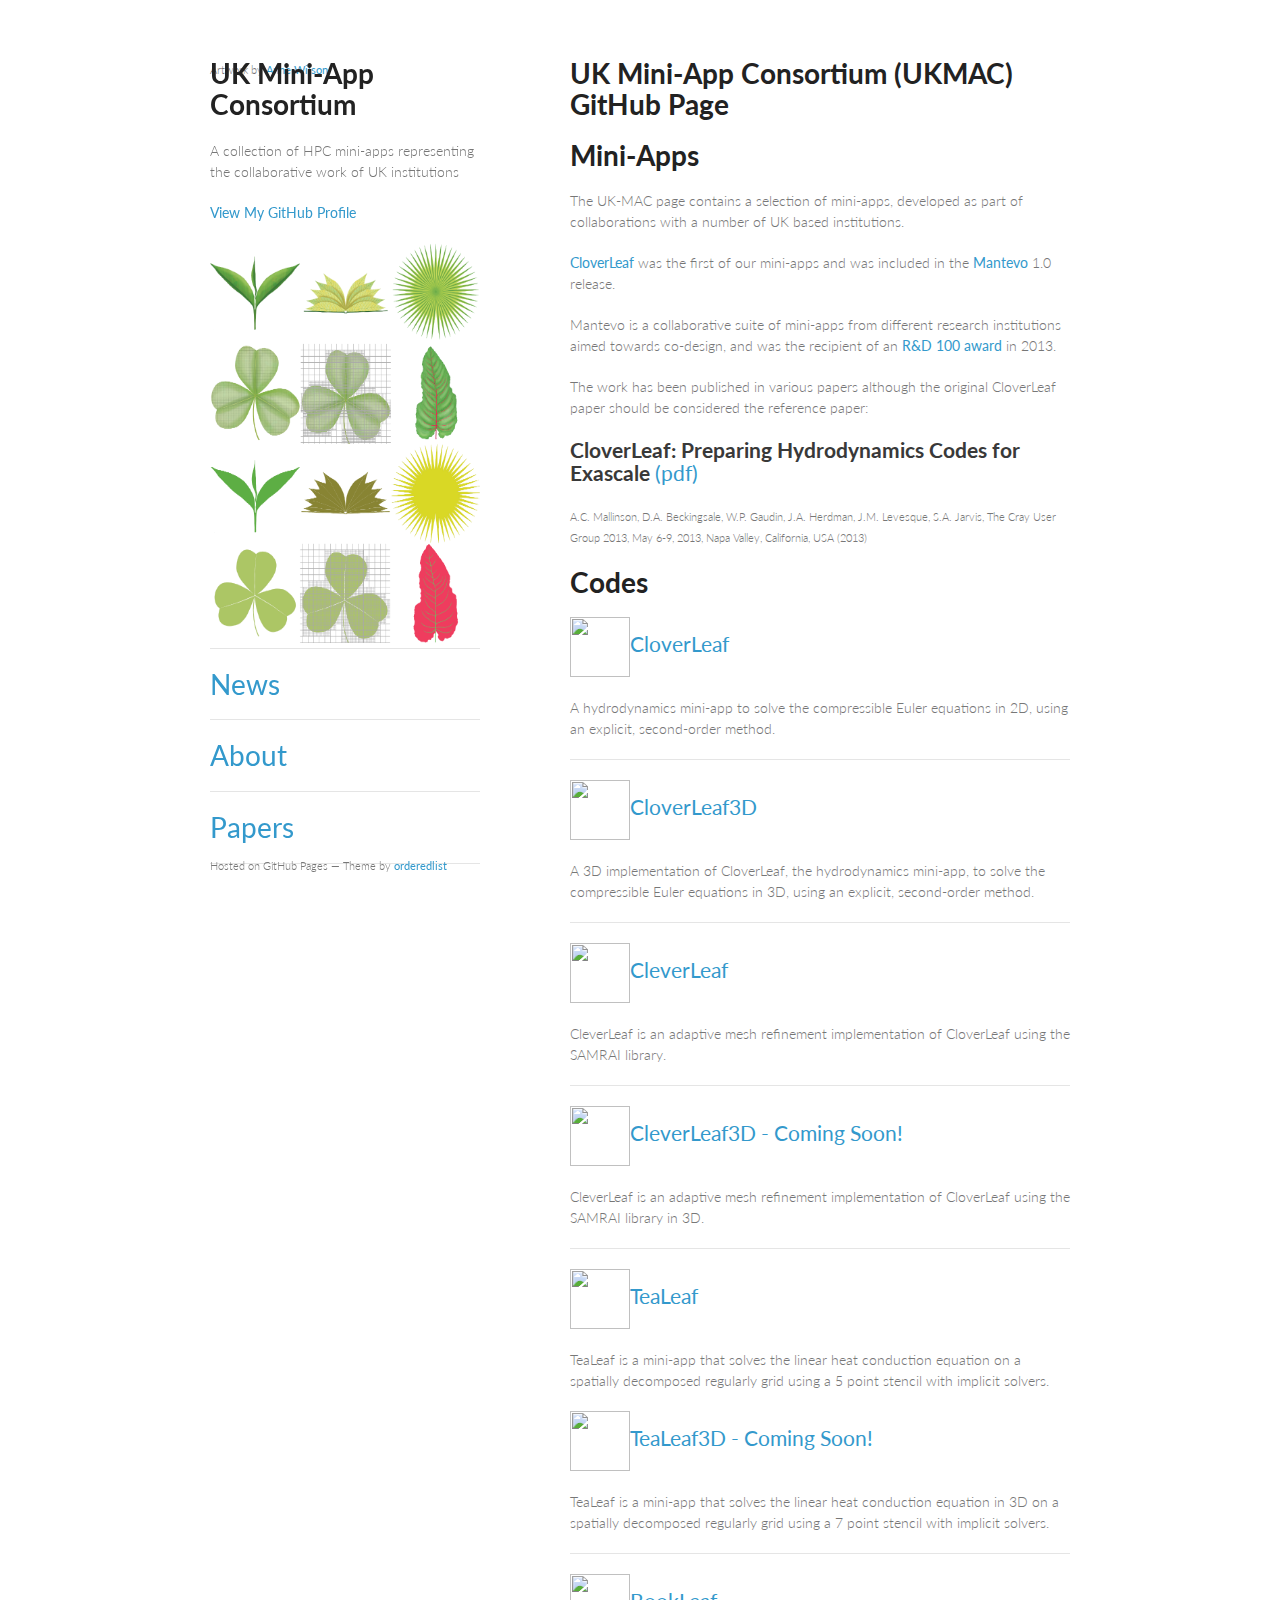
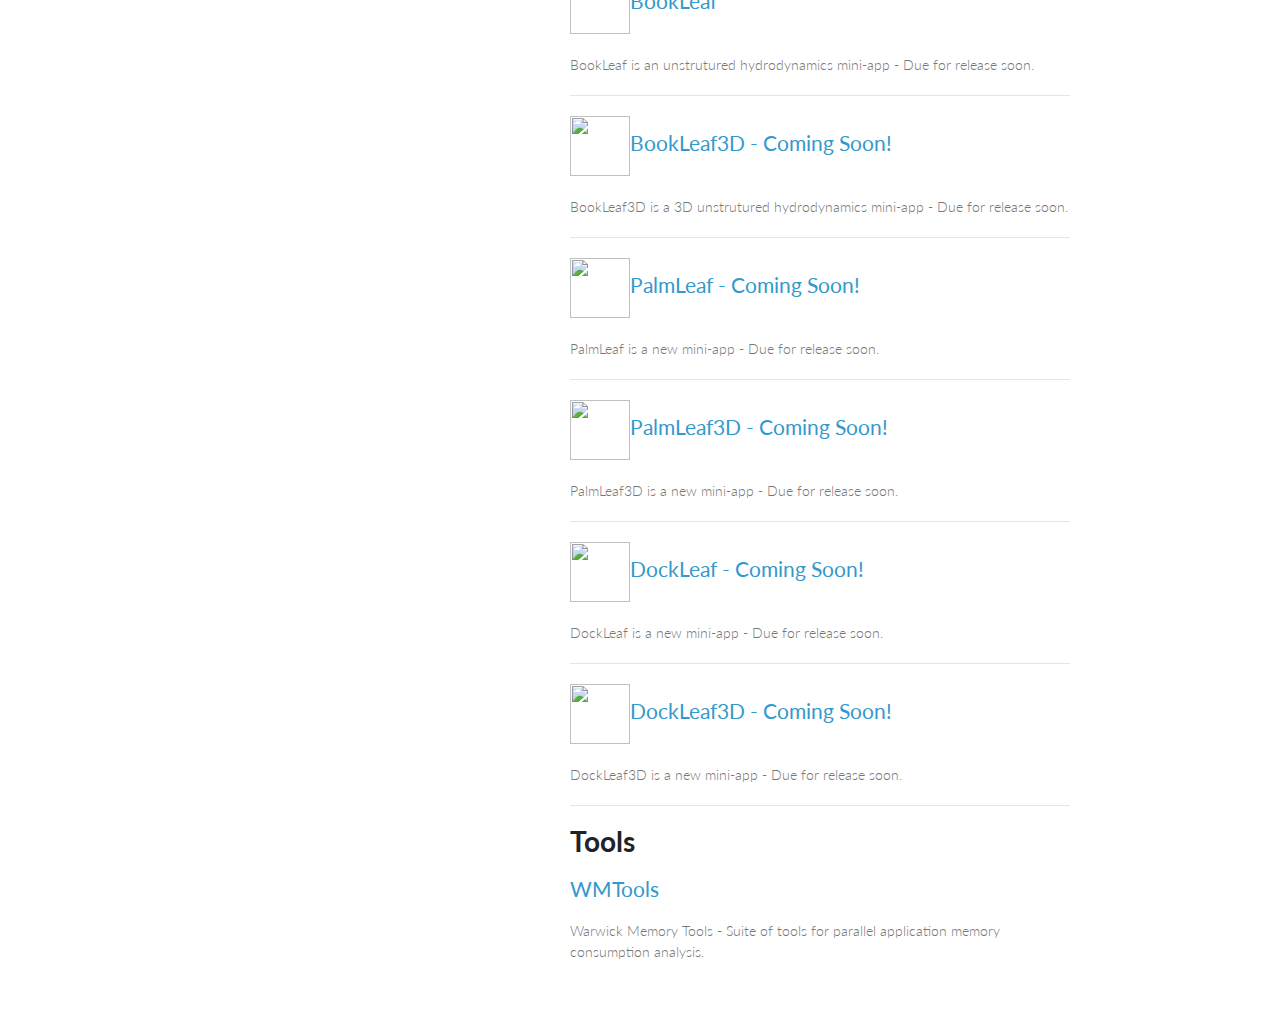
==== index.html @ 18361d30 "added Anne website" ====
<!doctype html>
<html>
  <head>
    <meta charset="utf-8">
    <meta http-equiv="X-UA-Compatible" content="chrome=1">
    <title>UK Mini-App Consortium</title>

    <link rel="stylesheet" href="stylesheets/styles.css">
    <link rel="stylesheet" href="stylesheets/pygment_trac.css">
    <meta name="viewport" content="width=device-width, initial-scale=1, user-scalable=no">
    <!--[if lt IE 9]>
    <script src="//html5shiv.googlecode.com/svn/trunk/html5.js"></script>
    <![endif]-->
  </head>
  <body>
    <div class="wrapper">
      <header>
        <h1>UK Mini-App Consortium</h1>
        <p>A collection of HPC mini-apps representing the collaborative work of UK institutions</p>


        <p class="view"><a href="https://github.com/UK-MAC">View My GitHub Profile</a></p>

        <img src="https://uk-mac.github.io/images/All_alpha_med.png" height="400px" width="300px">
        <hr />  
        <h1><a href="news.html">News</a></h1>
        <hr />  
        <h1><a href="about.html">About</a></h1>
        <hr />  
        <h1><a href="papers.html">Papers</a></h1>
        <hr /> 

      </header>
      <section>
        <h1>UK Mini-App Consortium (UKMAC) GitHub Page</h1>

<p></p>

<h1>Mini-Apps</h1>
<p>The UK-MAC page contains a selection of mini-apps, developed as part of collaborations with a number of UK based institutions.</p>
<p><a href="http://uk-mac.github.com/CloverLeaf/">CloverLeaf</a> was the first of our mini-apps and was included in the <a href="https://mantevo.org/">Mantevo</a> 1.0 release.</p>
<p>Mantevo is a collaborative suite of mini-apps from different research institutions aimed towards co-design, and was the recipient of an <a href="https://mantevo.org/mantevo-suite-1-0-chosen-for-rd-100-award/">R&D 100 award</a> in 2013.</p>

<p>The work has been published in various papers although the original CloverLeaf paper should be considered the reference paper:</p>
<h2>CloverLeaf: Preparing Hydrodynamics Codes for Exascale <a href="https://cug.org/proceedings/cug2013_proceedings/includes/files/pap130.pdf">(pdf)</a> </h2>
<p><small>A.C. Mallinson, D.A. Beckingsale, W.P. Gaudin, J.A. Herdman, J.M. Levesque, S.A. Jarvis, The Cray User Group 2013, May 6-9, 2013, Napa Valley, California, USA (2013)</small> </p>


<h1>Codes</h1>

<h2>
<img src="http://uk-mac.github.io/CloverLeaf/images/logo_small.png" height="60px" width="60px" style="vertical-align: middle;"><a href="http://uk-mac.github.com/CloverLeaf/">CloverLeaf</a>
</h2>

<p>A hydrodynamics mini-app to solve the compressible Euler equations in 2D, using an explicit, second-order method.</p>

<hr/>

<h2>
<img src="http://uk-mac.github.io/CloverLeaf3D/images/logo_small.png" height="60px" width="60px" style="vertical-align: middle;"><a href="http://uk-mac.github.com/CloverLeaf3D/">CloverLeaf3D</a>

</h2>

<p>A 3D implementation of CloverLeaf, the hydrodynamics mini-app, to solve the compressible Euler equations in 3D, using an explicit, second-order method.</p>

<hr/>


<h2>
<img src="http://uk-mac.github.io/CleverLeaf/images/logo_small.png" height="60px" width="60px" style="vertical-align: middle;"><a href="http://uk-mac.github.com/CleverLeaf/">CleverLeaf</a>
</h2>

<p>CleverLeaf is an adaptive mesh refinement implementation of CloverLeaf using the SAMRAI library.</p>

<hr/>
<h2>
<img src="http://uk-mac.github.io/CleverLeaf3D/images/logo_small.png" height="60px" width="60px" style="vertical-align: middle;"><a href="http://uk-mac.github.com/CleverLeaf3D/">CleverLeaf3D - Coming Soon!</a>
</h2>

<p>CleverLeaf is an adaptive mesh refinement implementation of CloverLeaf using the SAMRAI library in 3D.</p>

<hr/>
<h2>
<img src="https://uk-mac.github.io/TeaLeaf/images/logo_small.png" height="60px" width="60px" style="vertical-align: middle;"><a href="http://uk-mac.github.com/TeaLeaf/">TeaLeaf</a>

</h2>

<p>TeaLeaf is a mini-app that solves the linear heat conduction equation on a spatially decomposed regularly grid using a 5 point stencil with implicit solvers.</p>


<h2>
<img src="http://uk-mac.github.io/TeaLeaf3D/images/logo_small.png" height="60px" width="60px" style="vertical-align: middle;"><a href="http://uk-mac.github.com/TeaLeaf3D/">TeaLeaf3D - Coming Soon!</a>

</h2>

<p>TeaLeaf is a mini-app that solves the linear heat conduction equation in 3D on a spatially decomposed regularly grid using a 7 point stencil with implicit solvers.</p>


<hr/>
<h2>
<img src="https://uk-mac.github.io/BookLeaf/images/logo_small.png" height="60px" width="60px" style="vertical-align: middle;"><a href="http://uk-mac.github.com/BookLeaf/">BookLeaf</a>

</h2>

<p>BookLeaf is an unstrutured hydrodynamics mini-app - Due for release soon.</p>

<hr/>
<h2>
<img src="http://uk-mac.github.io/BookLeaf3D/images/logo_small.png" height="60px" width="60px" style="vertical-align: middle;"><a href="http://uk-mac.github.com/BookLeaf3D/">BookLeaf3D - Coming Soon!</a>

</h2>

<p>BookLeaf3D is a 3D unstrutured hydrodynamics mini-app - Due for release soon.</p>

<hr/>

<h2>
<img src="https://uk-mac.github.io/PalmLeaf/images/logo_small.png" height="60px" width="60px" style="vertical-align: middle;"><a href="http://uk-mac.github.com/PalmLeaf/">PalmLeaf - Coming Soon!</a>

</h2>

<p>PalmLeaf is a new mini-app - Due for release soon.</p>

<hr/>

<h2>
<img src="http://uk-mac.github.io/PalmLeaf3D/images/logo_small.png" height="60px" width="60px" style="vertical-align: middle;"><a href="http://uk-mac.github.com/PalmLeaf3D/">PalmLeaf3D - Coming Soon!</a>

</h2>

<p>PalmLeaf3D is a new mini-app - Due for release soon.</p>

<hr/>



<h2>
<img src="http://uk-mac.github.io/DockLeaf/images/logo_small.png" height="60px" width="60px" style="vertical-align: middle;"><a href="http://uk-mac.github.com/DockLeaf/">DockLeaf - Coming Soon!</a>

</h2>

<p>DockLeaf is a new mini-app - Due for release soon.</p>

<hr/>

<h2>
<img src="http://uk-mac.github.io/DockLeaf3D/images/logo_small.png" height="60px" width="60px" style="vertical-align: middle;"><a href="http://uk-mac.github.com/DockLeaf3D/">DockLeaf3D - Coming Soon!</a>

</h2>

<p>DockLeaf3D is a new mini-app - Due for release soon.</p>

<hr/>

<h1>Tools</h1>

<h2><a href="http://uk-mac.github.com/WMTools/">WMTools</a></h2>

<p>Warwick Memory Tools - Suite of tools for parallel application memory consumption analysis.</p>
      </section>
        <p><small>Artwork by <a href="http://anne-wilson.co.uk/">Anne Wilson</a></small></p>
      <footer>
        <p><small>Hosted on GitHub Pages &mdash; Theme by <a href="https://github.com/orderedlist">orderedlist</a></small></p>
      </footer>
    </div>
    <script src="javascripts/scale.fix.js"></script>
              <script type="text/javascript">
            var gaJsHost = (("https:" == document.location.protocol) ? "https://ssl." : "http://www.");
            document.write(unescape("%3Cscript src='" + gaJsHost + "google-analytics.com/ga.js' type='text/javascript'%3E%3C/script%3E"));
          </script>
          <script type="text/javascript">
            try {
              var pageTracker = _gat._getTracker("UA-36190086-1");
            pageTracker._trackPageview();
            } catch(err) {}
          </script>

  </body>
</html>
---- stylesheets/styles.css ----
@import url(https://fonts.googleapis.com/css?family=Lato:300italic,700italic,300,700);

body {
  padding:50px;
  font:14px/1.5 Lato, "Helvetica Neue", Helvetica, Arial, sans-serif;
  color:#777;
  font-weight:300;
}

h1, h2, h3, h4, h5, h6 {
  color:#222;
  margin:0 0 20px;
}

p, ul, ol, table, pre, dl {
  margin:0 0 20px;
}

h1, h2, h3 {
  line-height:1.1;
}

h1 {
  font-size:28px;
}

h2 {
  color:#393939;
}

h3, h4, h5, h6 {
  color:#494949;
}

a {
  color:#39c;
  font-weight:400;
  text-decoration:none;
}

a small {
  font-size:11px;
  color:#777;
  margin-top:-0.6em;
  display:block;
}

.wrapper {
  width:860px;
  margin:0 auto;
}

blockquote {
  border-left:1px solid #e5e5e5;
  margin:0;
  padding:0 0 0 20px;
  font-style:italic;
}

code, pre {
  font-family:Monaco, Bitstream Vera Sans Mono, Lucida Console, Terminal;
  color:#333;
  font-size:12px;
}

pre {
  padding:8px 15px;
  background: #f8f8f8;  
  border-radius:5px;
  border:1px solid #e5e5e5;
  overflow-x: auto;
}

table {
  width:100%;
  border-collapse:collapse;
}

th, td {
  text-align:left;
  padding:5px 10px;
  border-bottom:1px solid #e5e5e5;
}

dt {
  color:#444;
  font-weight:700;
}

th {
  color:#444;
}

img {
  max-width:100%;
}

header {
  width:270px;
  float:left;
  position:fixed;
}

header ul {
  list-style:none;
  height:40px;
  
  padding:0;
  
  background: #eee;
  background: -moz-linear-gradient(top, #f8f8f8 0%, #dddddd 100%);
  background: -webkit-gradient(linear, left top, left bottom, color-stop(0%,#f8f8f8), color-stop(100%,#dddddd));
  background: -webkit-linear-gradient(top, #f8f8f8 0%,#dddddd 100%);
  background: -o-linear-gradient(top, #f8f8f8 0%,#dddddd 100%);
  background: -ms-linear-gradient(top, #f8f8f8 0%,#dddddd 100%);
  background: linear-gradient(top, #f8f8f8 0%,#dddddd 100%);
  
  border-radius:5px;
  border:1px solid #d2d2d2;
  box-shadow:inset #fff 0 1px 0, inset rgba(0,0,0,0.03) 0 -1px 0;
  width:270px;
}

header li {
  width:89px;
  float:left;
  border-right:1px solid #d2d2d2;
  height:40px;
}

header ul a {
  line-height:1;
  font-size:11px;
  color:#999;
  display:block;
  text-align:center;
  padding-top:6px;
  height:40px;
}

strong {
  color:#222;
  font-weight:700;
}

header ul li + li {
  width:88px;
  border-left:1px solid #fff;
}

header ul li + li + li {
  border-right:none;
  width:89px;
}

header ul a strong {
  font-size:14px;
  display:block;
  color:#222;
}

section {
  width:500px;
  float:right;
  padding-bottom:50px;
}

small {
  font-size:11px;
}

hr {
  border:0;
  background:#e5e5e5;
  height:1px;
  margin:0 0 20px;
}

footer {
  width:270px;
  float:left;
  position:fixed;
  bottom:5px;
}

@media print, screen and (max-width: 960px) {
  
  div.wrapper {
    width:auto;
    margin:0;
  }
  
  header, section, footer {
    float:none;
    position:static;
    width:auto;
  }
  
  header {
    padding-right:320px;
  }
  
  section {
    border:1px solid #e5e5e5;
    border-width:1px 0;
    padding:20px 0;
    margin:0 0 20px;
  }
  
  header a small {
    display:inline;
  }
  
  header ul {
    position:absolute;
    right:50px;
    top:52px;
  }
}

@media print, screen and (max-width: 720px) {
  body {
    word-wrap:break-word;
  }
  
  header {
    padding:0;
  }
  
  header ul, header p.view {
    position:static;
  }
  
  pre, code {
    word-wrap:normal;
  }
}

@media print, screen and (max-width: 480px) {
  body {
    padding:15px;
  }
  
  header ul {
    display:none;
  }
}

@media print {
  body {
    padding:0.4in;
    font-size:12pt;
    color:#444;
  }
}
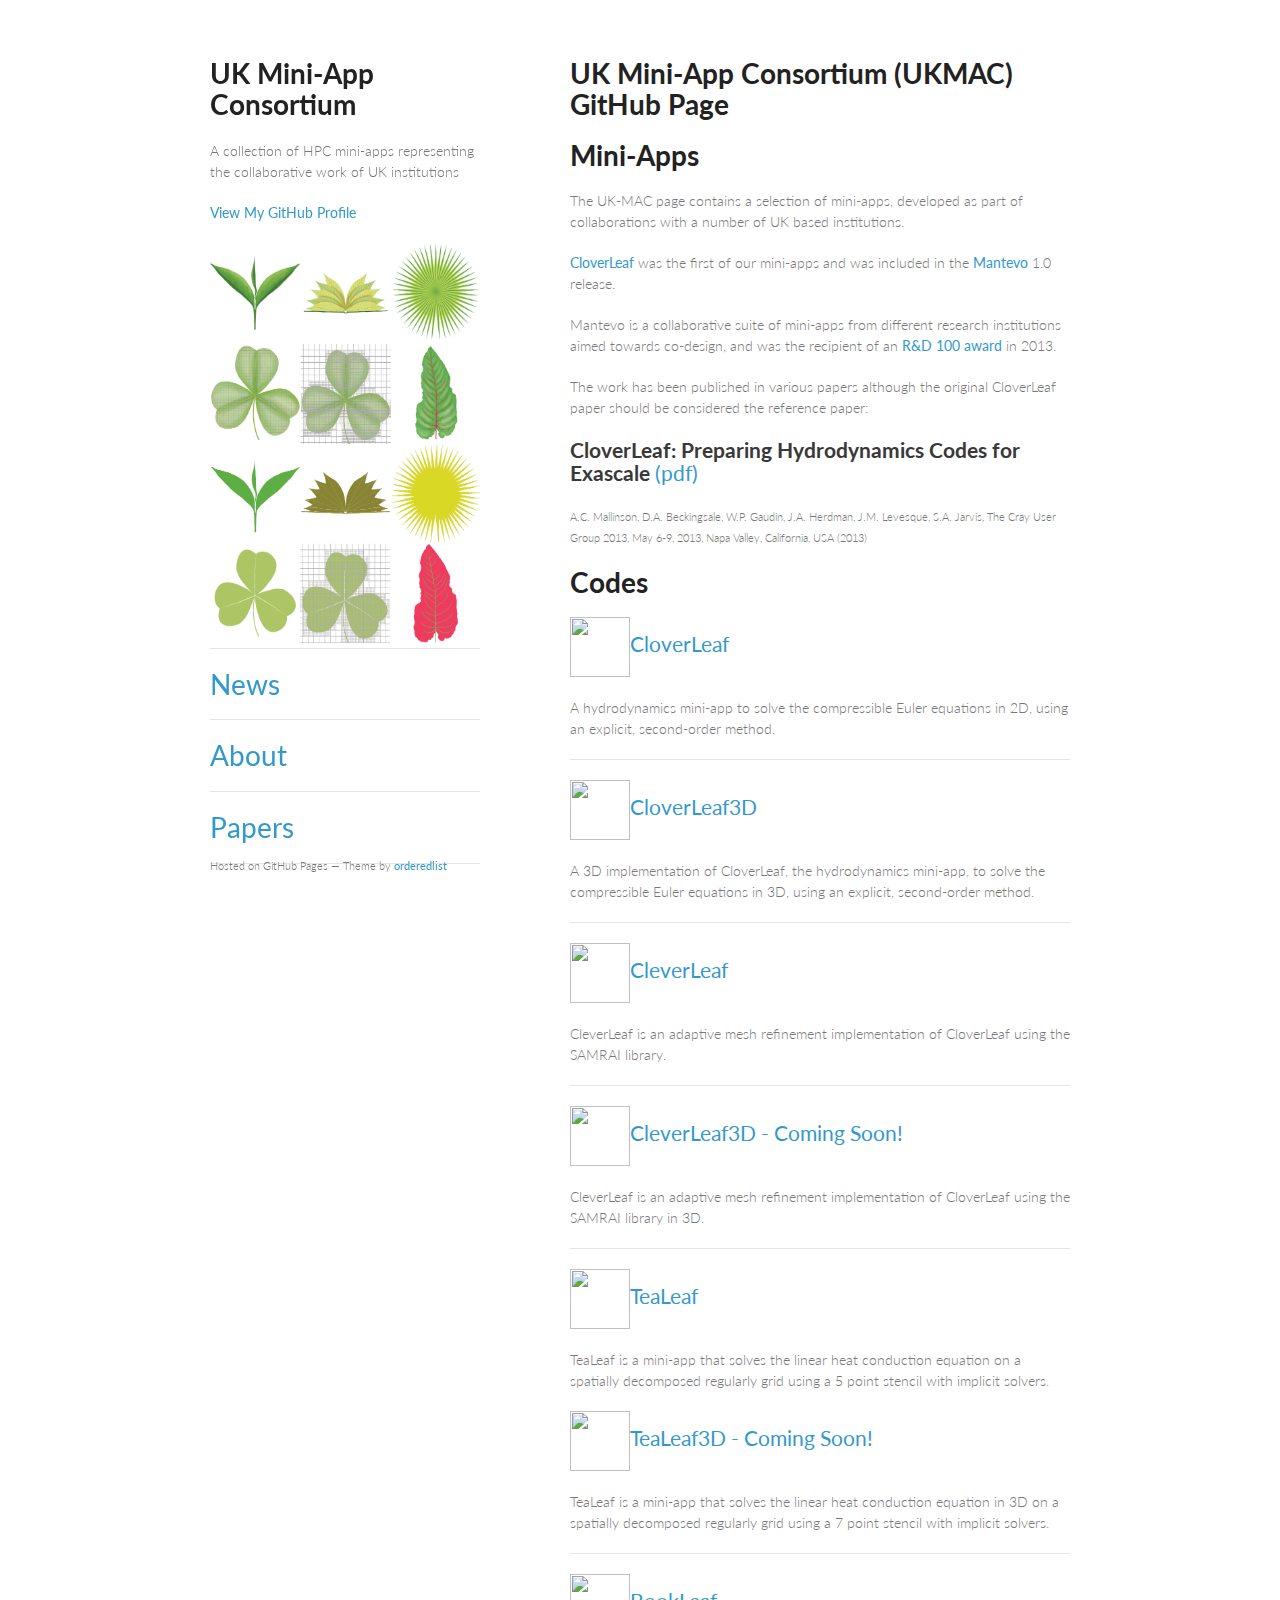
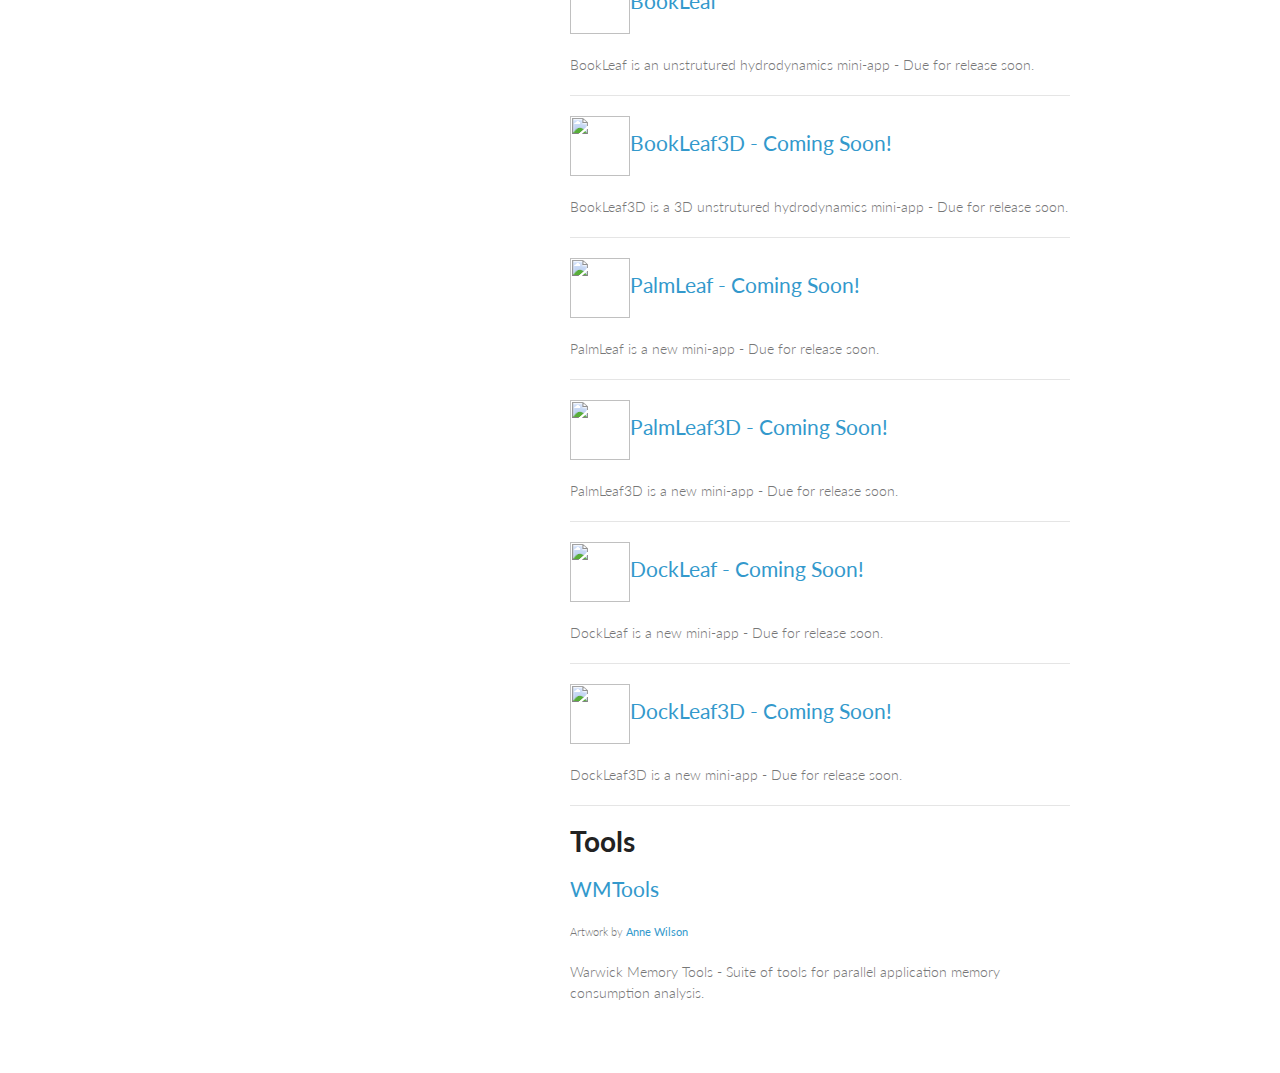
==== commit 2a18c9a5: "added Anne website" ====
--- a/index.html
+++ b/index.html
@@ -156,9 +156,10 @@
 
 <h2><a href="http://uk-mac.github.com/WMTools/">WMTools</a></h2>
 
+<p><small>Artwork by <a href="http://anne-wilson.co.uk/">Anne Wilson</a></small></p>
+
 <p>Warwick Memory Tools - Suite of tools for parallel application memory consumption analysis.</p>
       </section>
-        <p><small>Artwork by <a href="http://anne-wilson.co.uk/">Anne Wilson</a></small></p>
       <footer>
         <p><small>Hosted on GitHub Pages &mdash; Theme by <a href="https://github.com/orderedlist">orderedlist</a></small></p>
       </footer>
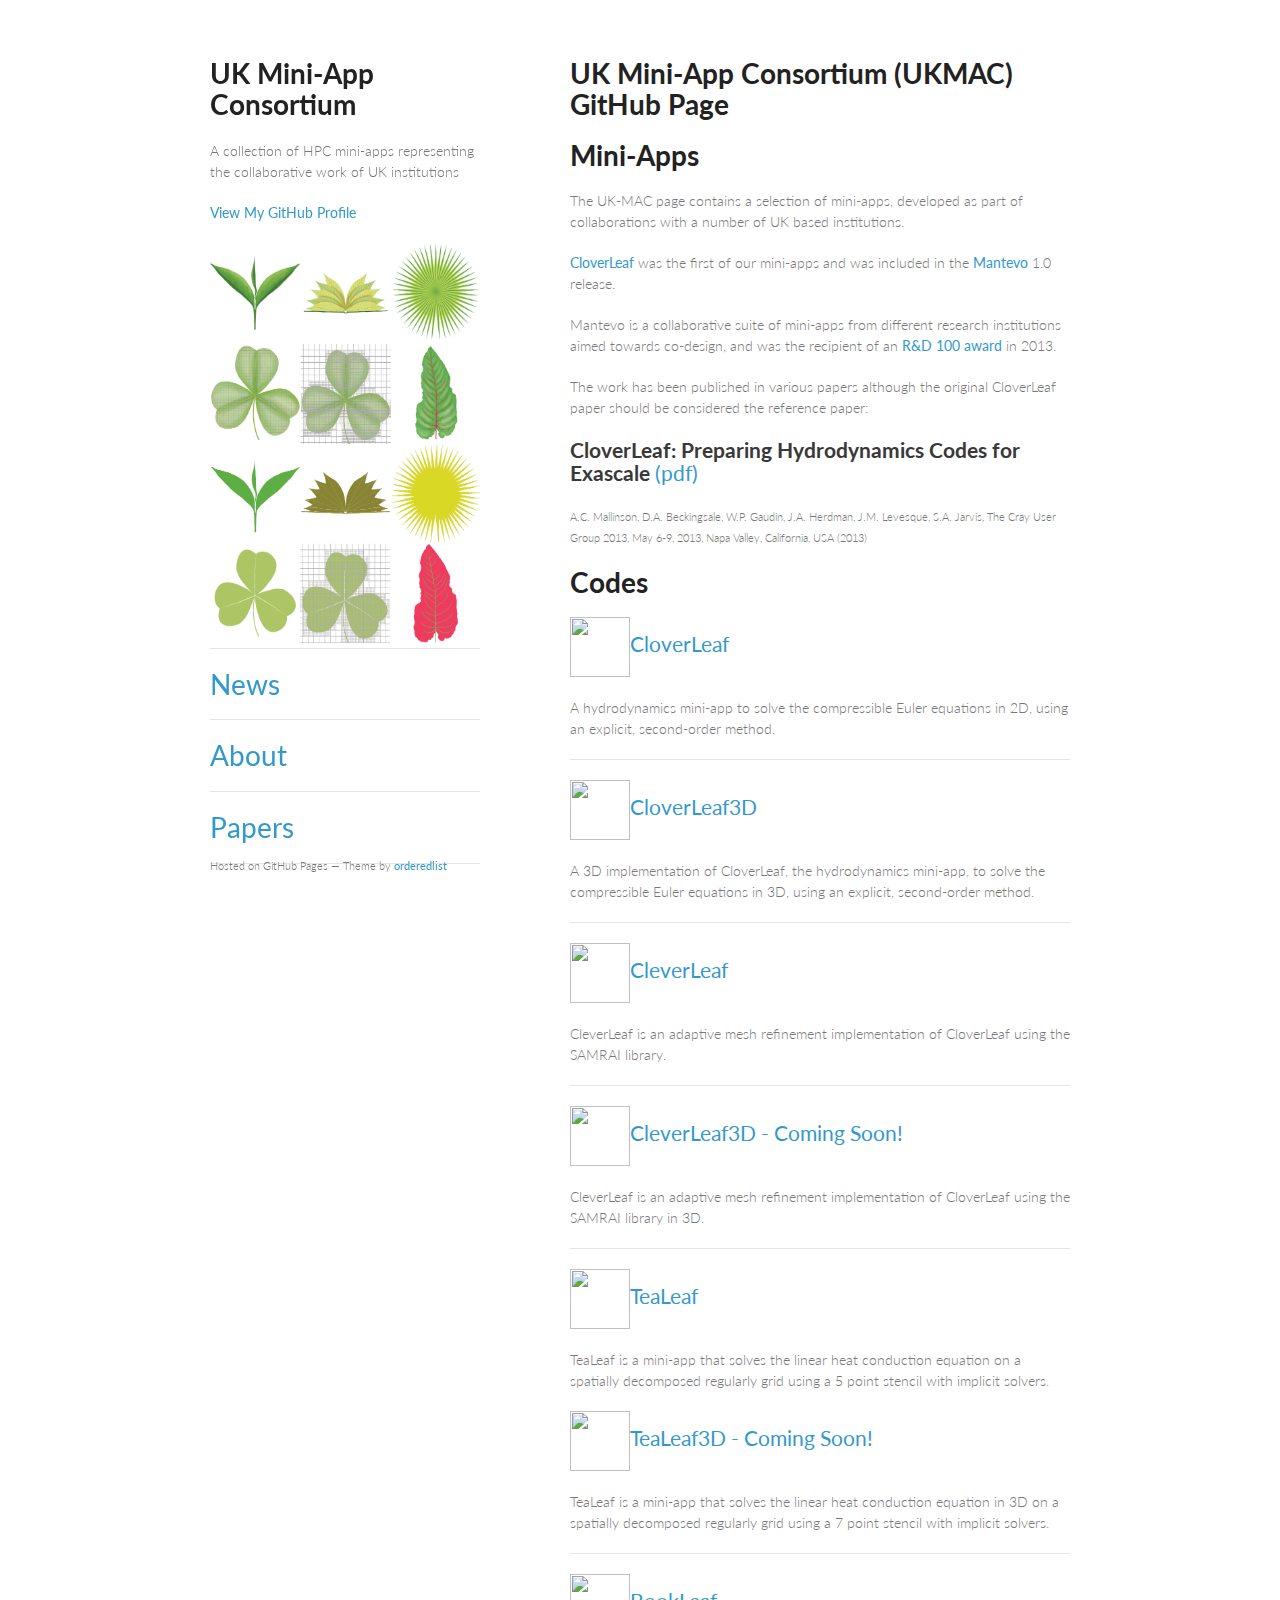
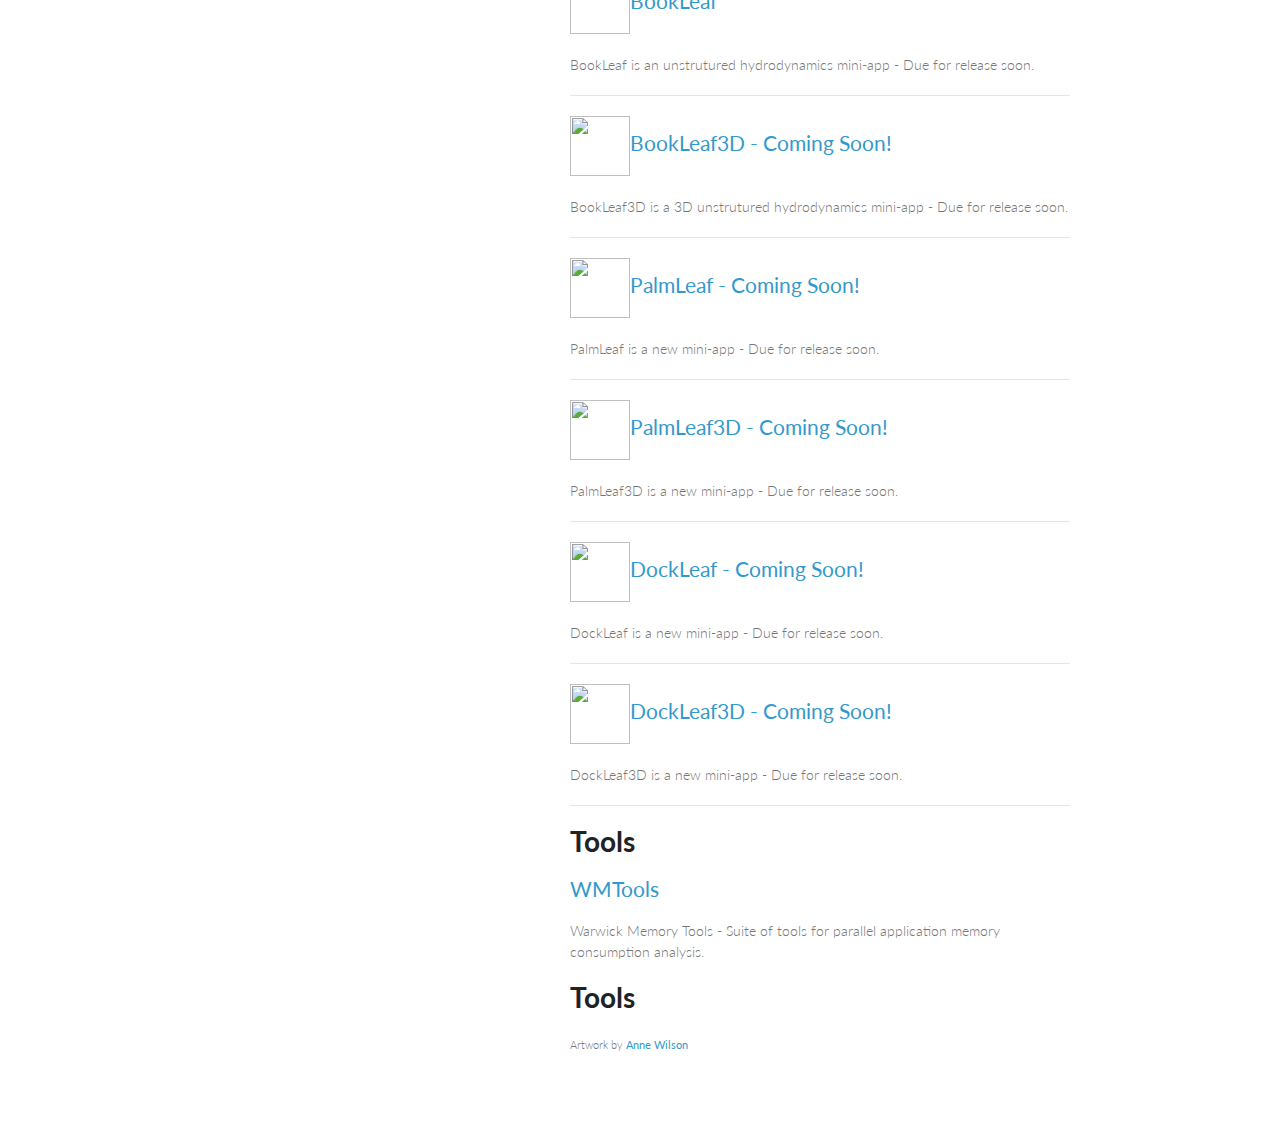
==== commit e4d0213c: "added Anne website" ====
--- a/index.html
+++ b/index.html
@@ -156,9 +156,11 @@
 
 <h2><a href="http://uk-mac.github.com/WMTools/">WMTools</a></h2>
 
+<p>Warwick Memory Tools - Suite of tools for parallel application memory consumption analysis.</p>
+
+<h1>Tools</h1>
+
 <p><small>Artwork by <a href="http://anne-wilson.co.uk/">Anne Wilson</a></small></p>
-
-<p>Warwick Memory Tools - Suite of tools for parallel application memory consumption analysis.</p>
       </section>
       <footer>
         <p><small>Hosted on GitHub Pages &mdash; Theme by <a href="https://github.com/orderedlist">orderedlist</a></small></p>
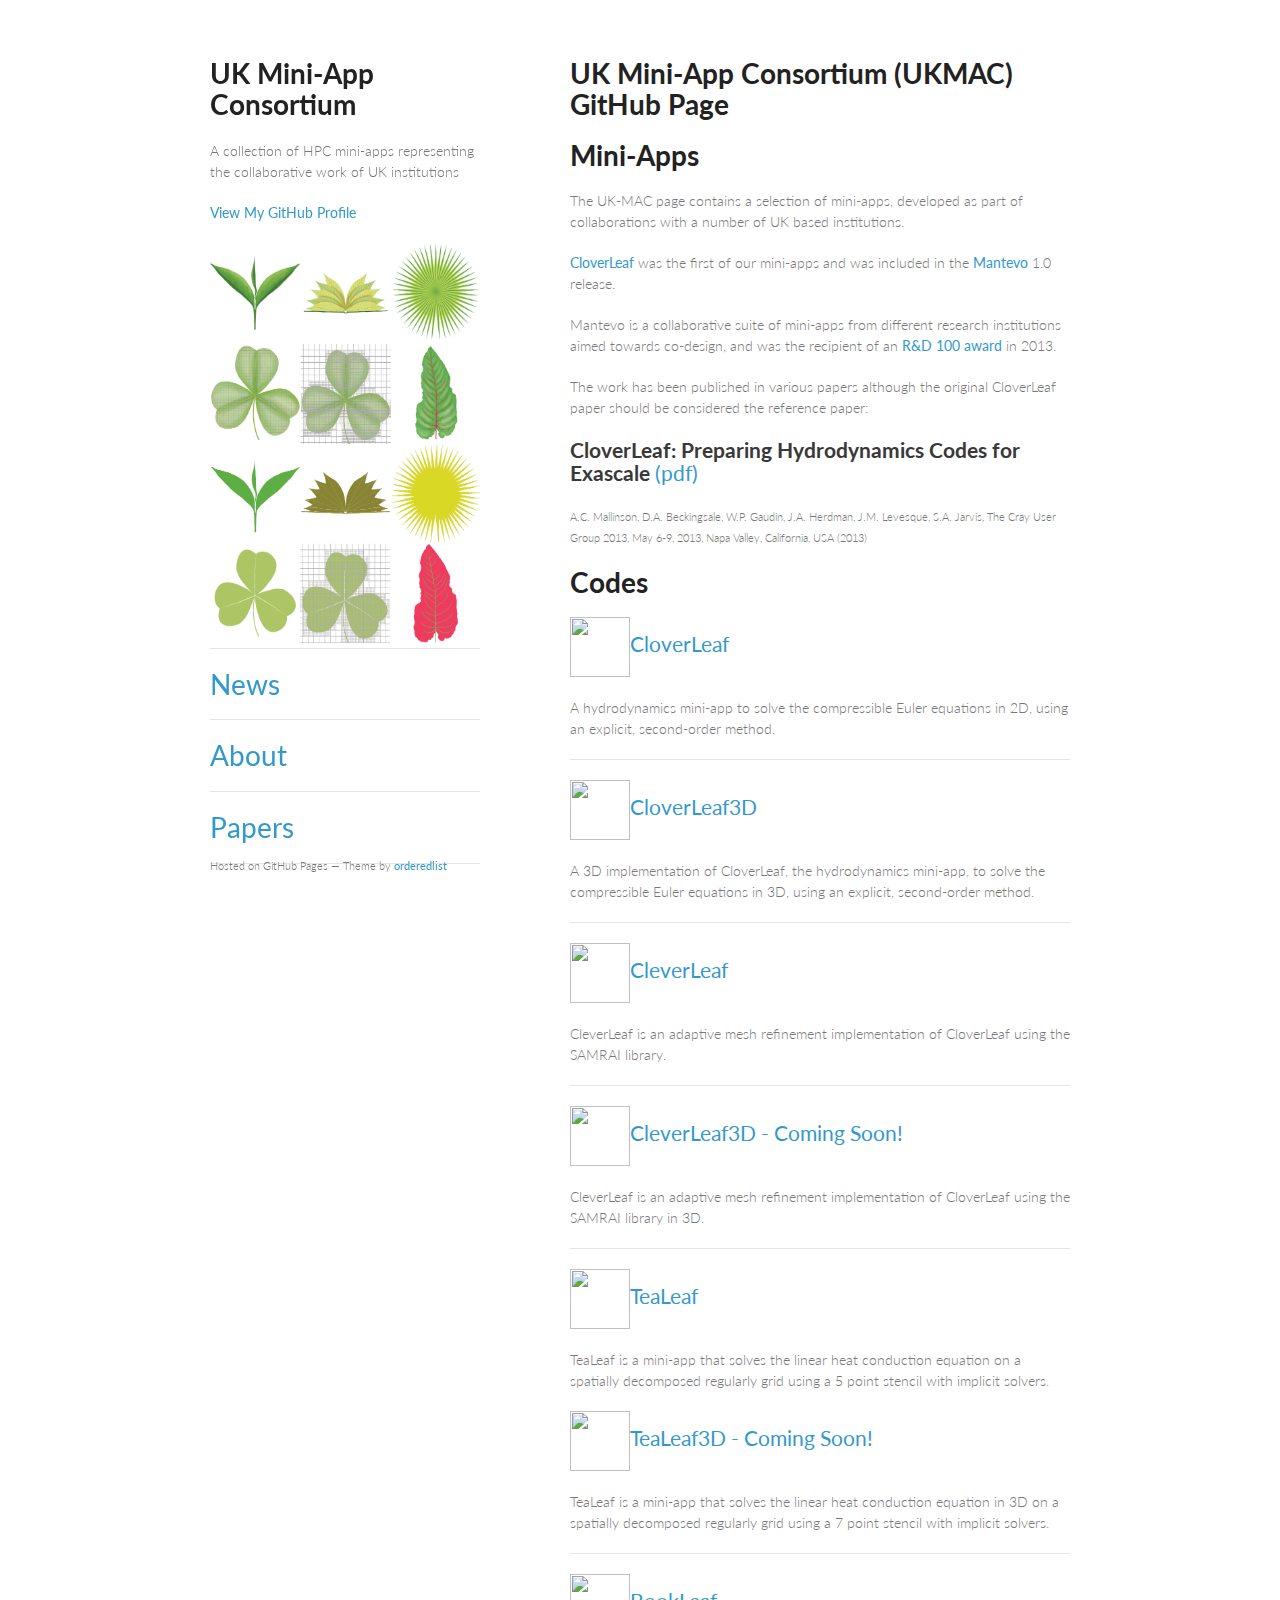
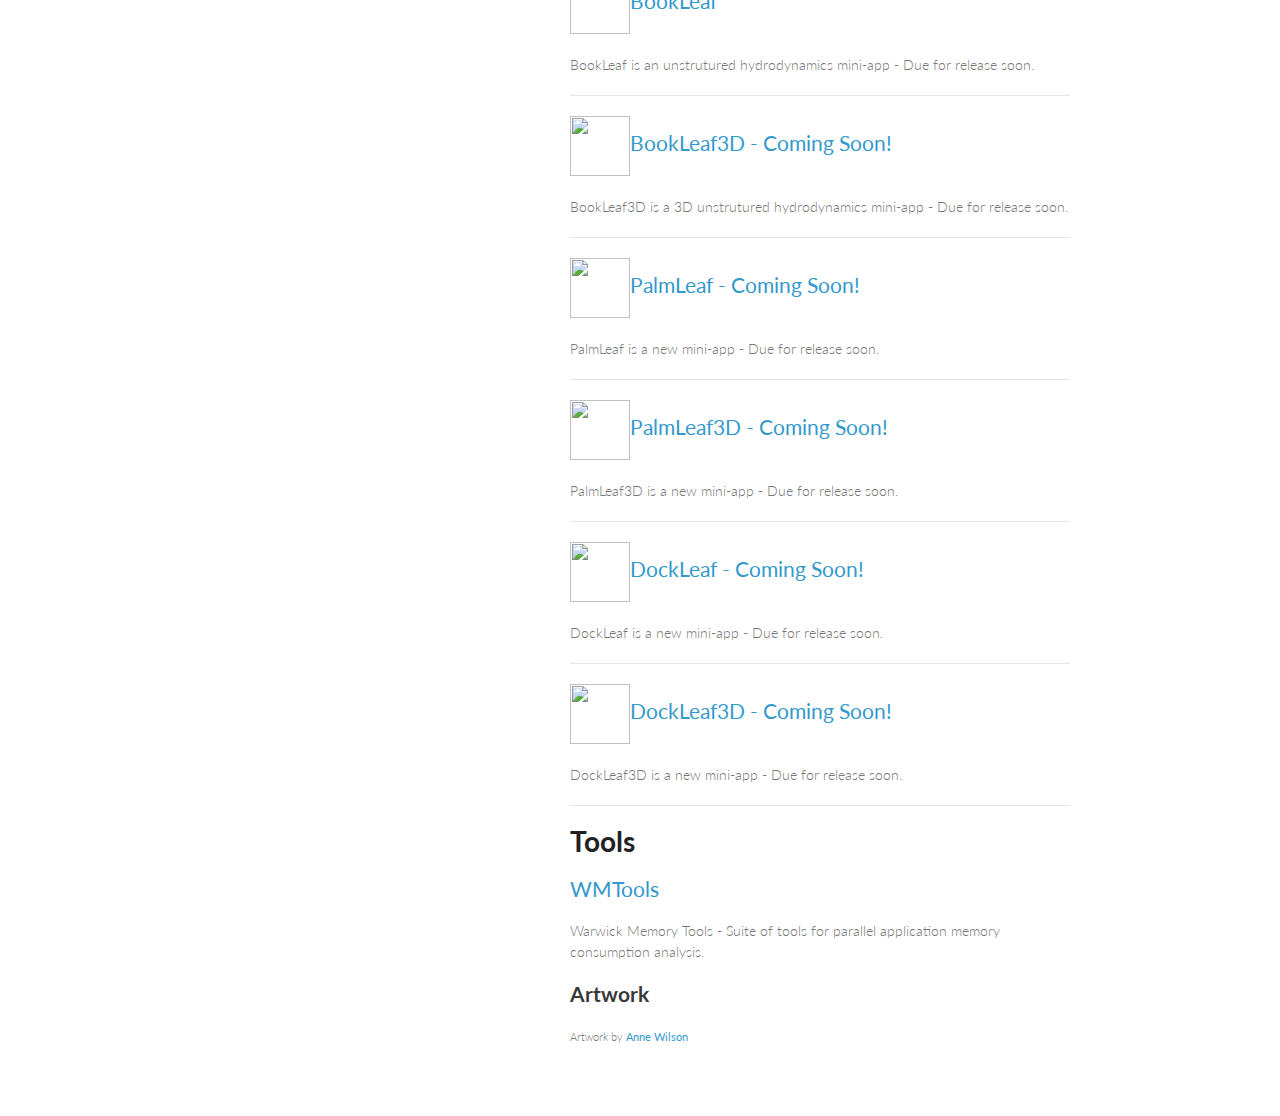
==== commit ee4c77af: "added Anne website" ====
--- a/index.html
+++ b/index.html
@@ -158,9 +158,10 @@
 
 <p>Warwick Memory Tools - Suite of tools for parallel application memory consumption analysis.</p>
 
-<h1>Tools</h1>
+<h2>Artwork</h2>
 
 <p><small>Artwork by <a href="http://anne-wilson.co.uk/">Anne Wilson</a></small></p>
+
       </section>
       <footer>
         <p><small>Hosted on GitHub Pages &mdash; Theme by <a href="https://github.com/orderedlist">orderedlist</a></small></p>
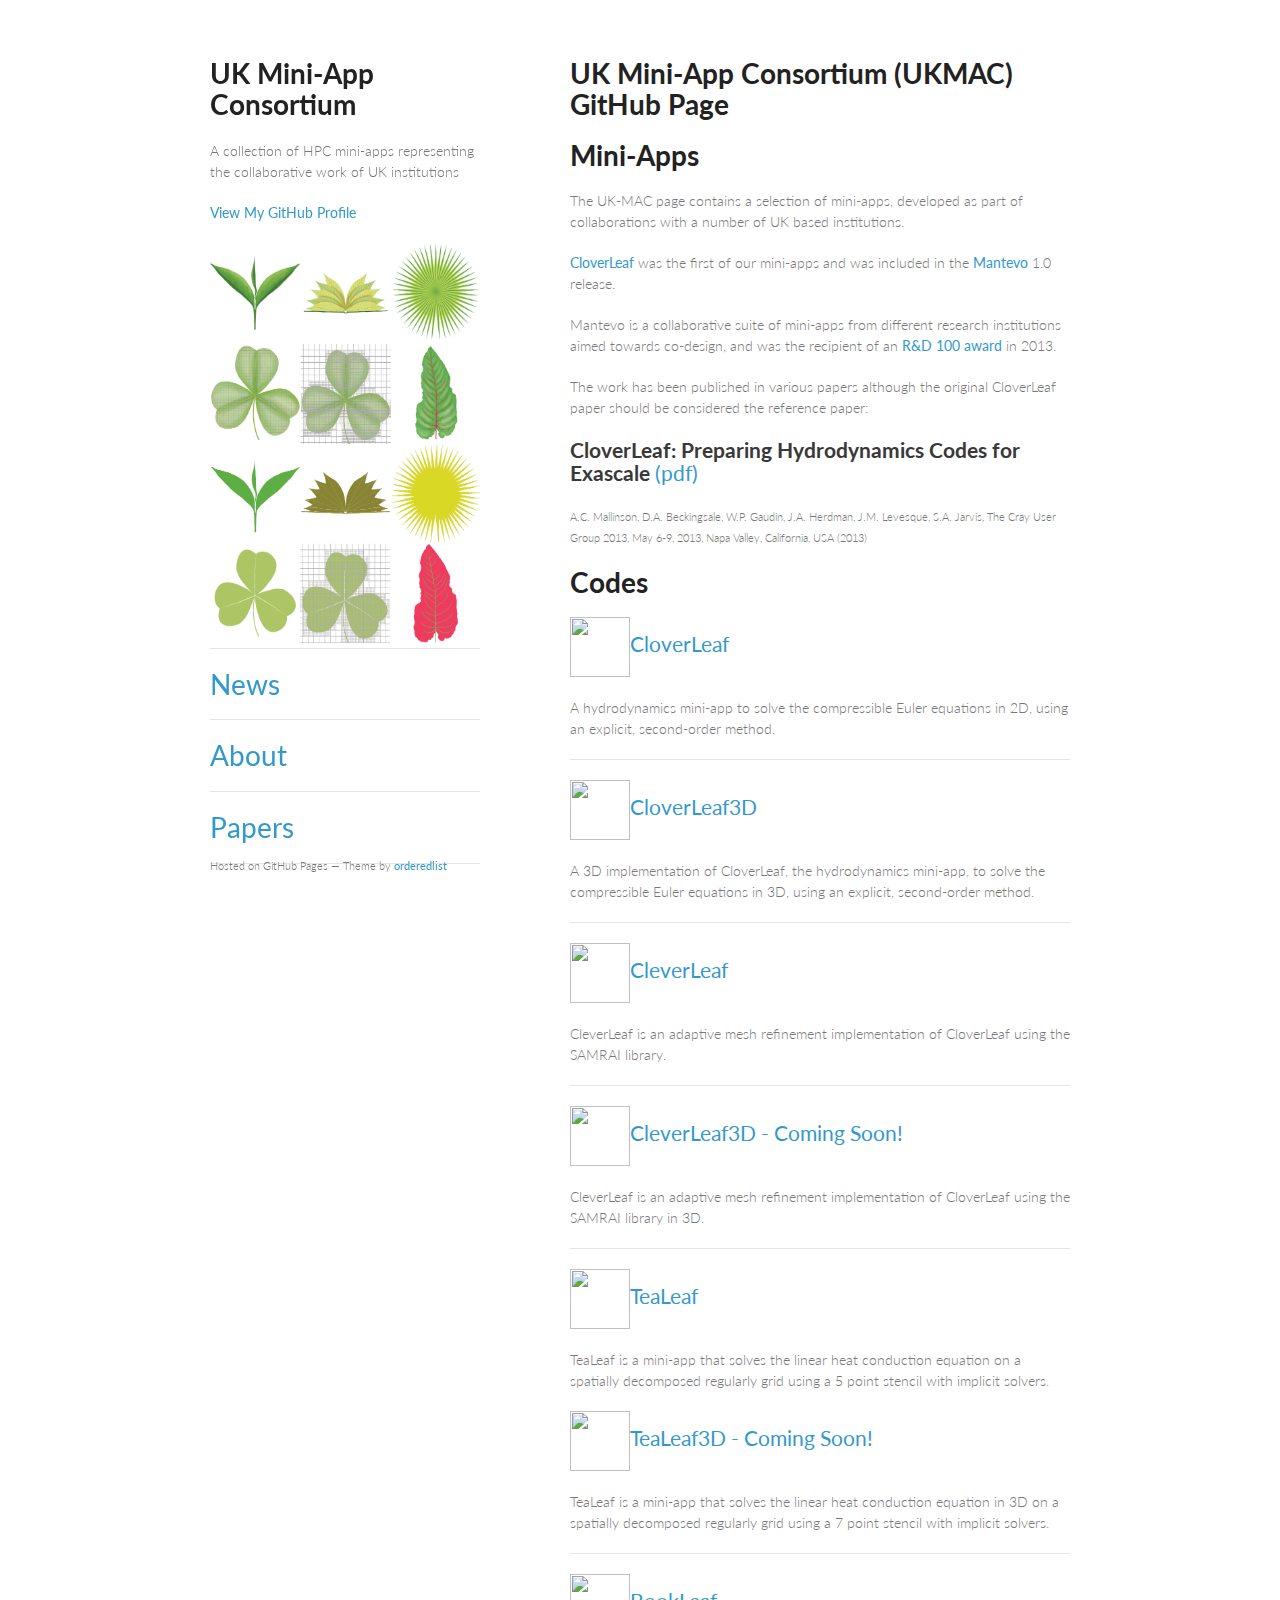
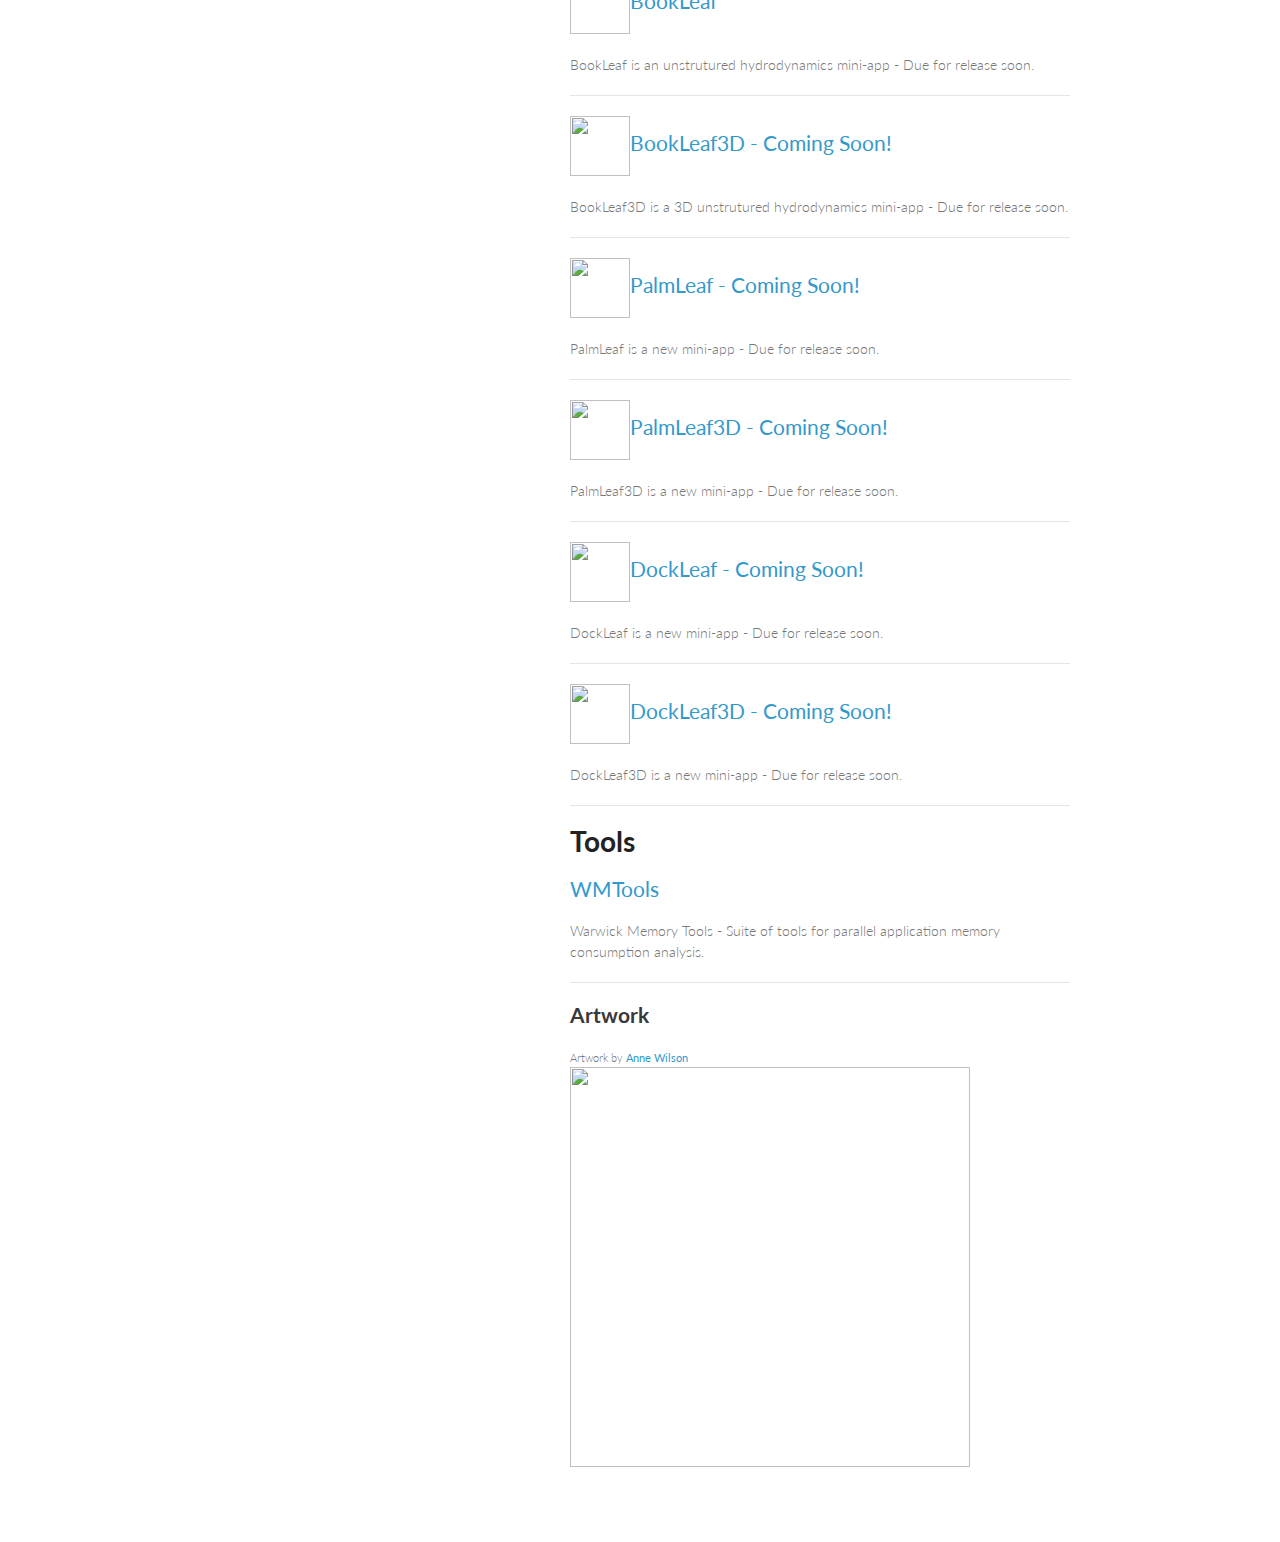
==== commit 54cd6db0: "added Anne website" ====
--- a/index.html
+++ b/index.html
@@ -158,9 +158,11 @@
 
 <p>Warwick Memory Tools - Suite of tools for parallel application memory consumption analysis.</p>
 
+<hr/>
+
 <h2>Artwork</h2>
 
-<p><small>Artwork by <a href="http://anne-wilson.co.uk/">Anne Wilson</a></small></p>
+<p><small>Artwork by <a href="http://anne-wilson.co.uk/">Anne Wilson</a></small> <img src="https://uk-mac.github.io/images/redrobot.png" height="400px" width="400px"></p>
 
       </section>
       <footer>
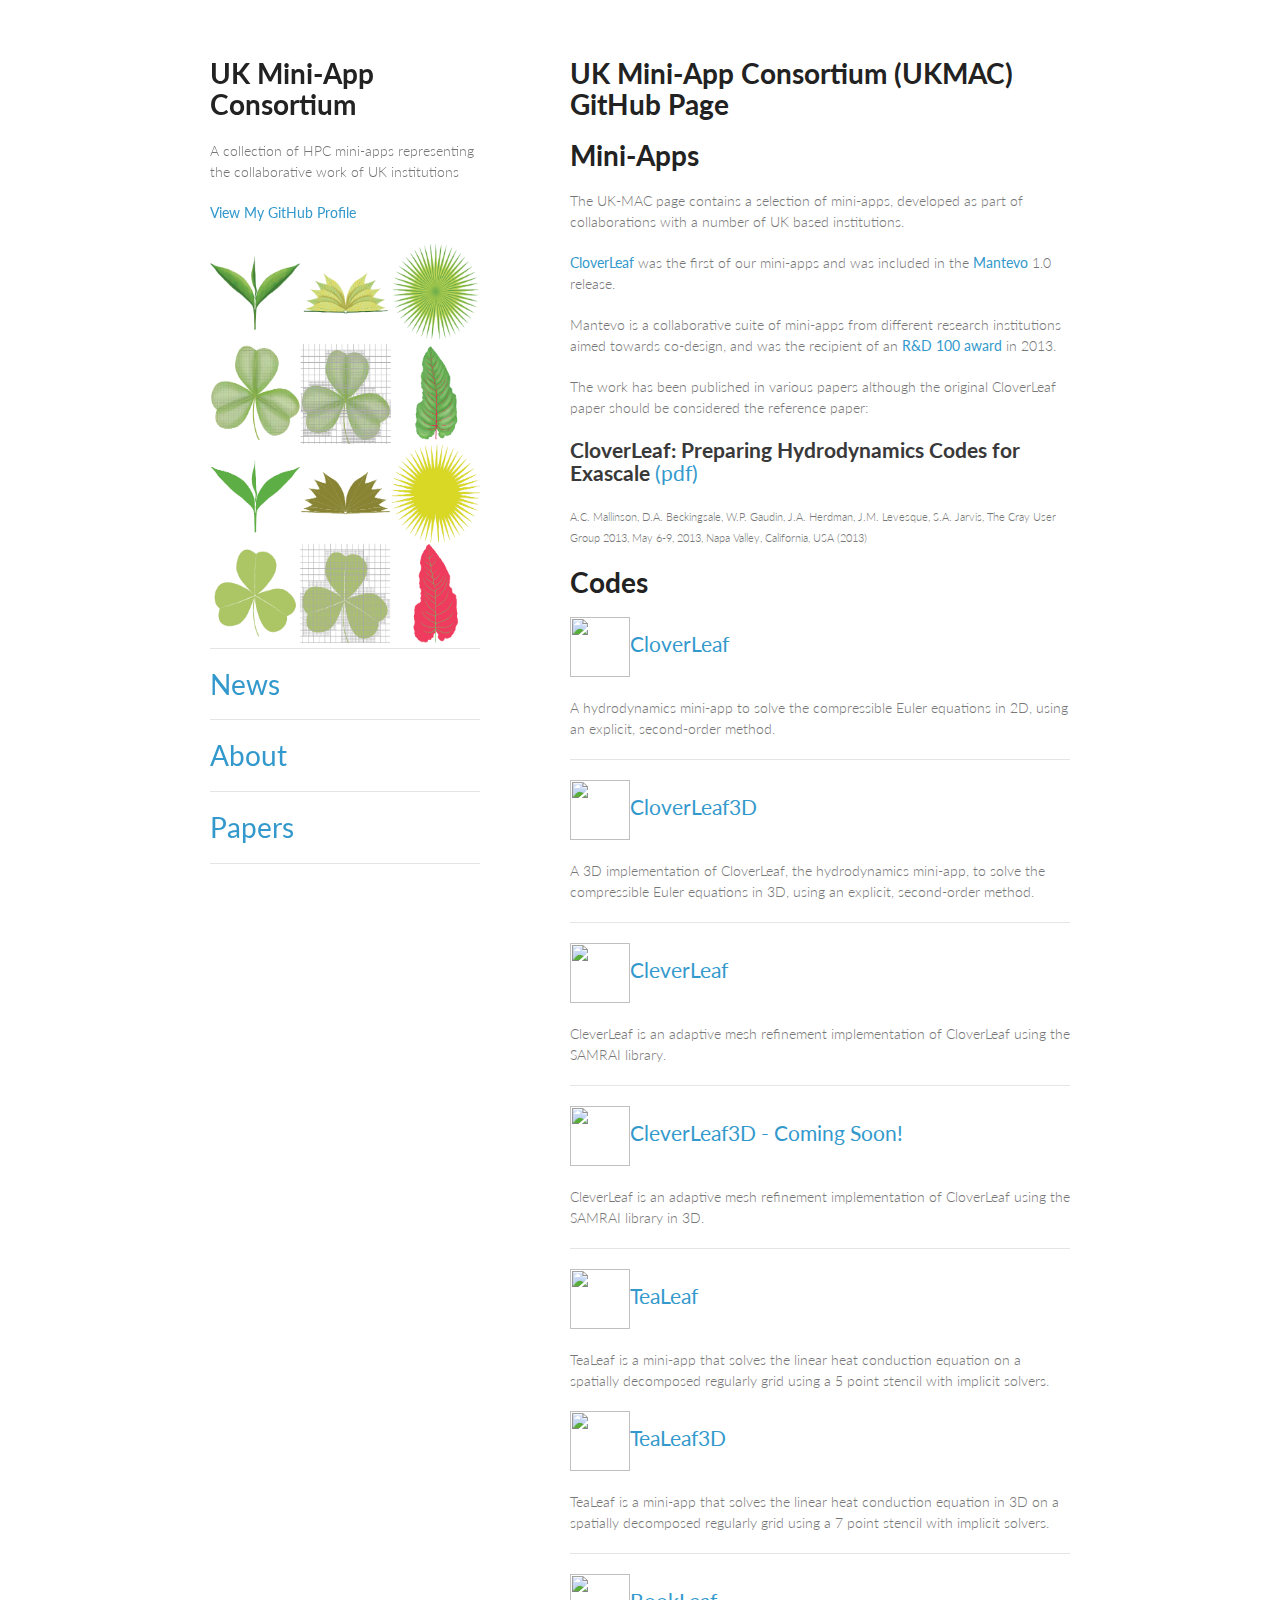
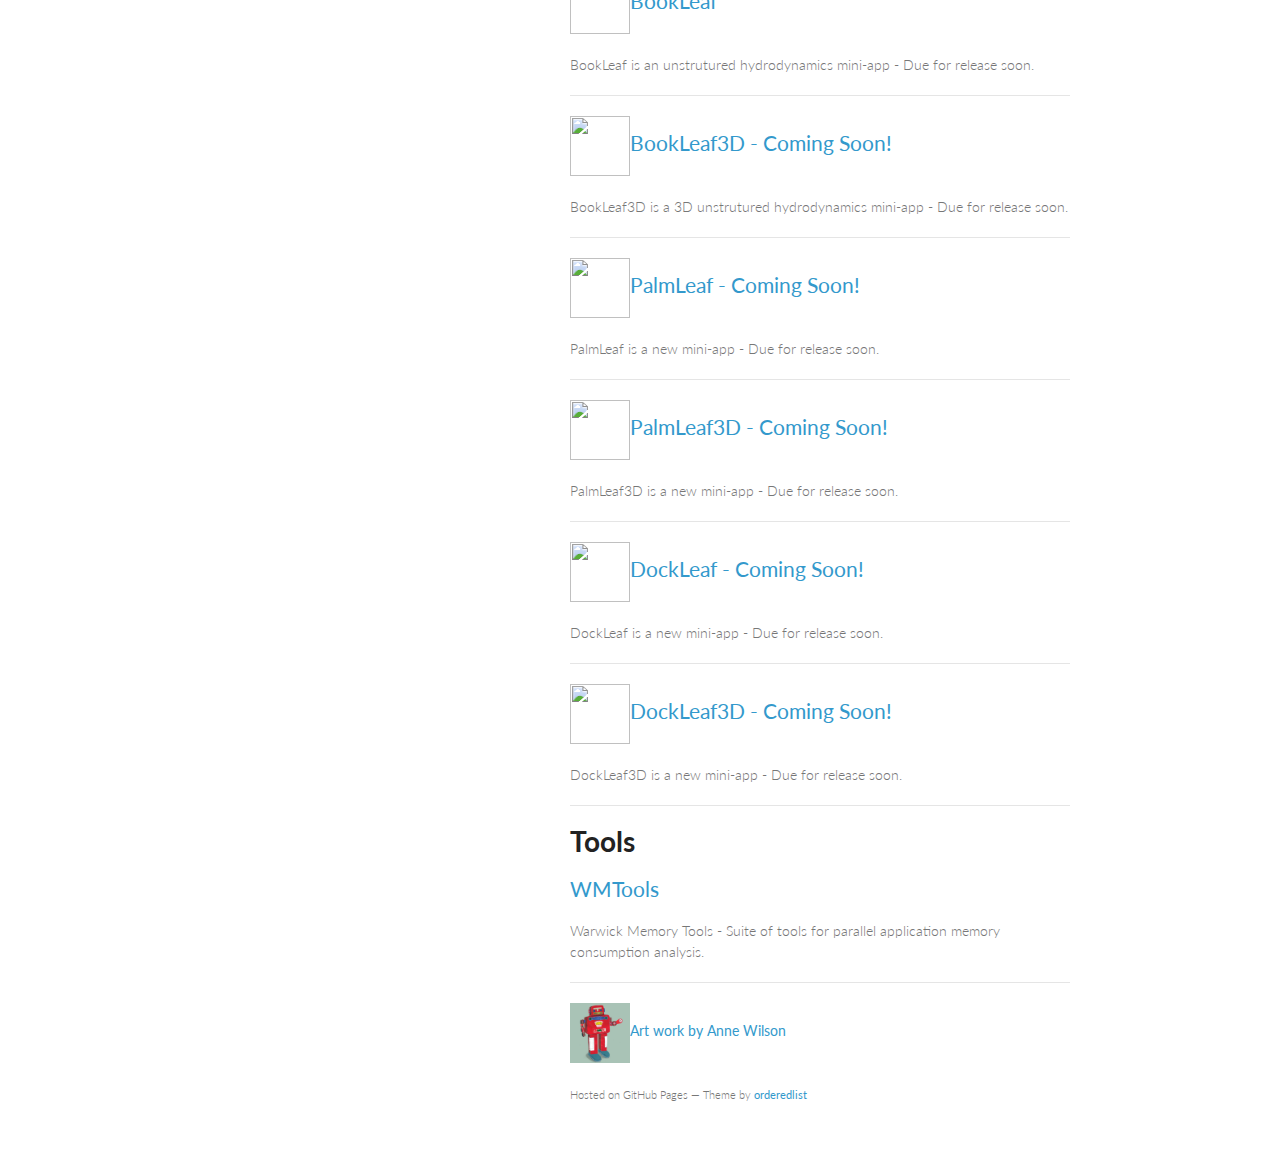
==== commit 0cc468aa: "TeaLeaf 3d release" ====
--- a/index.html
+++ b/index.html
@@ -89,7 +89,7 @@
 
 
 <h2>
-<img src="http://uk-mac.github.io/TeaLeaf3D/images/logo_small.png" height="60px" width="60px" style="vertical-align: middle;"><a href="http://uk-mac.github.com/TeaLeaf3D/">TeaLeaf3D - Coming Soon!</a>
+<img src="http://uk-mac.github.io/TeaLeaf3D/images/logo_small.png" height="60px" width="60px" style="vertical-align: middle;"><a href="http://uk-mac.github.com/TeaLeaf3D/">TeaLeaf3D</a>
 
 </h2>
 
@@ -160,14 +160,10 @@
 
 <hr/>
 
-<h2>Artwork</h2>
-
-<p><small>Artwork by <a href="http://anne-wilson.co.uk/">Anne Wilson</a></small> <img src="https://uk-mac.github.io/images/redrobot.png" height="400px" width="400px"></p>
-
+<p><img src="https://uk-mac.github.io/images/redrobot.jpg" height="60px" width="60px" style="vertical-align: middle;"><a href="http://anne-wilson.co.uk//">Art work by Anne Wilson</a></p>
+<p><small>Hosted on GitHub Pages &mdash; Theme by <a href="https://github.com/orderedlist">orderedlist</a></small></p>
+      
       </section>
-      <footer>
-        <p><small>Hosted on GitHub Pages &mdash; Theme by <a href="https://github.com/orderedlist">orderedlist</a></small></p>
-      </footer>
     </div>
     <script src="javascripts/scale.fix.js"></script>
               <script type="text/javascript">
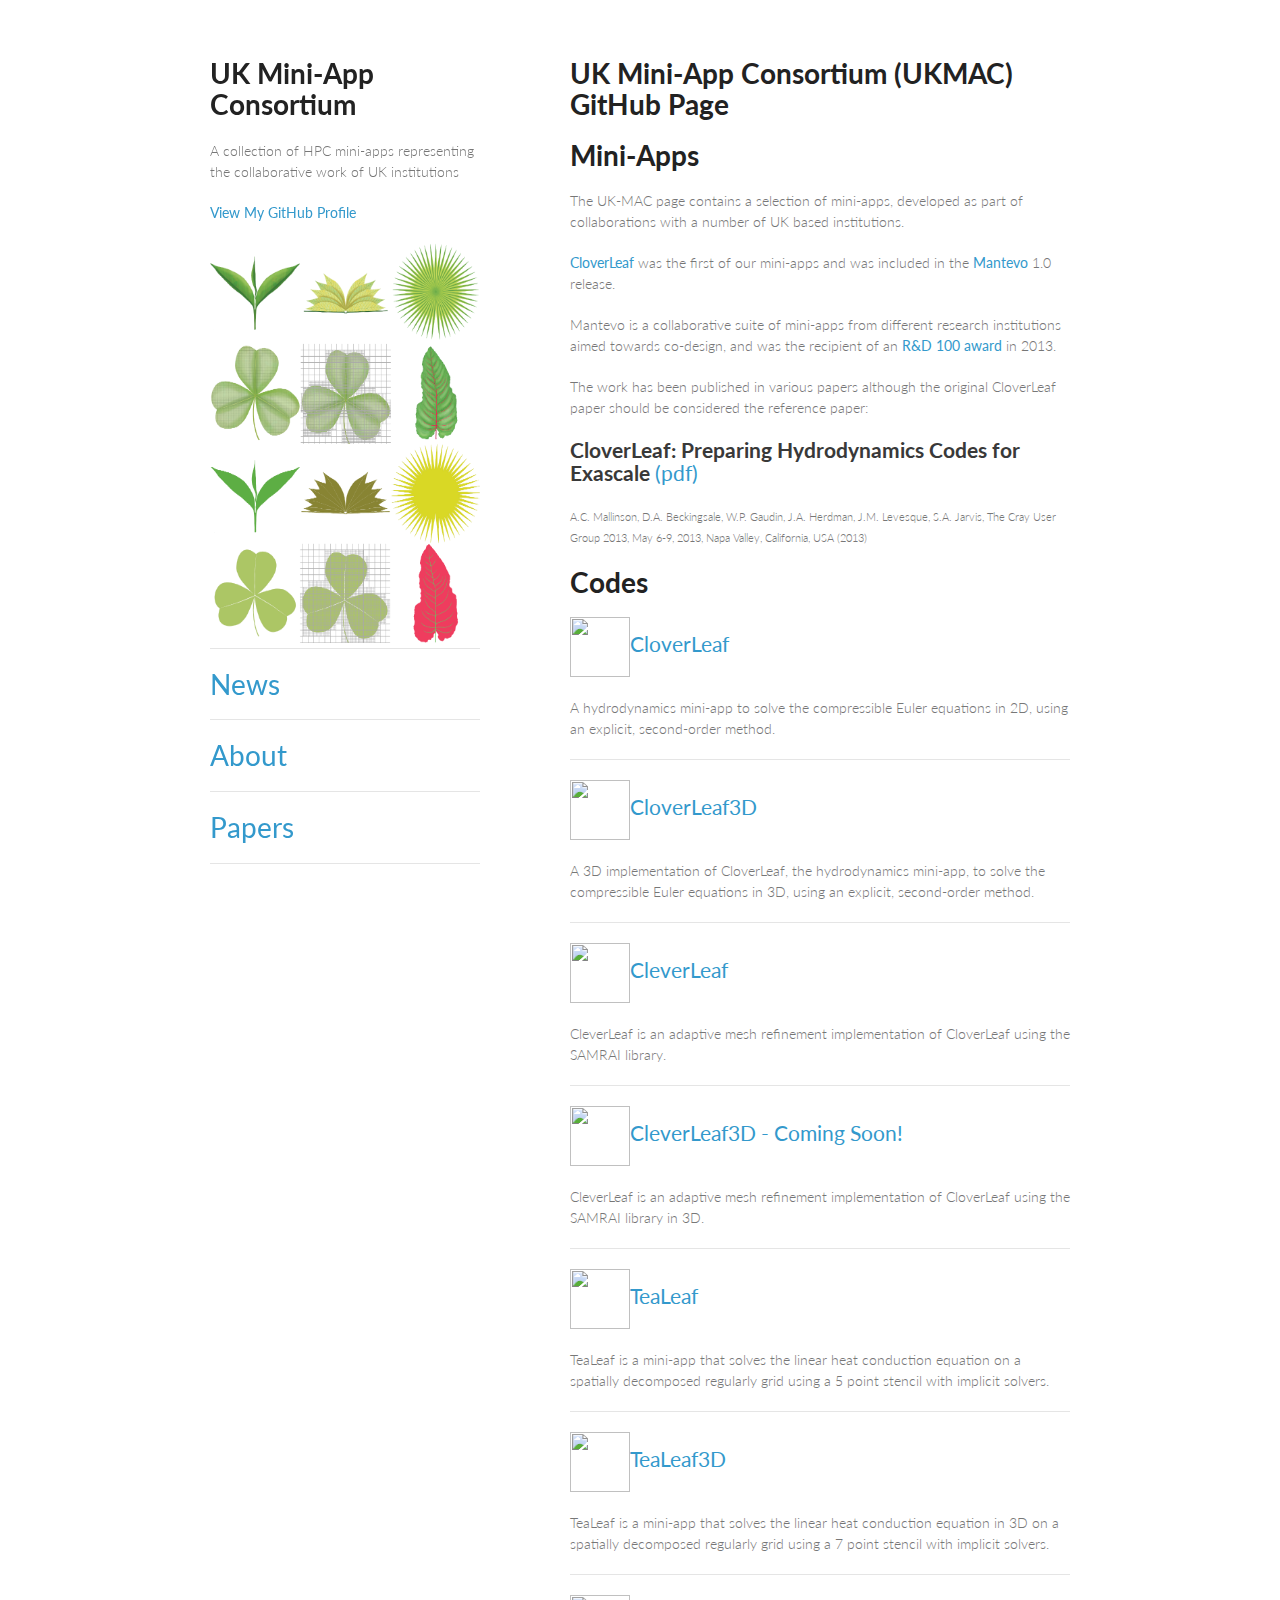
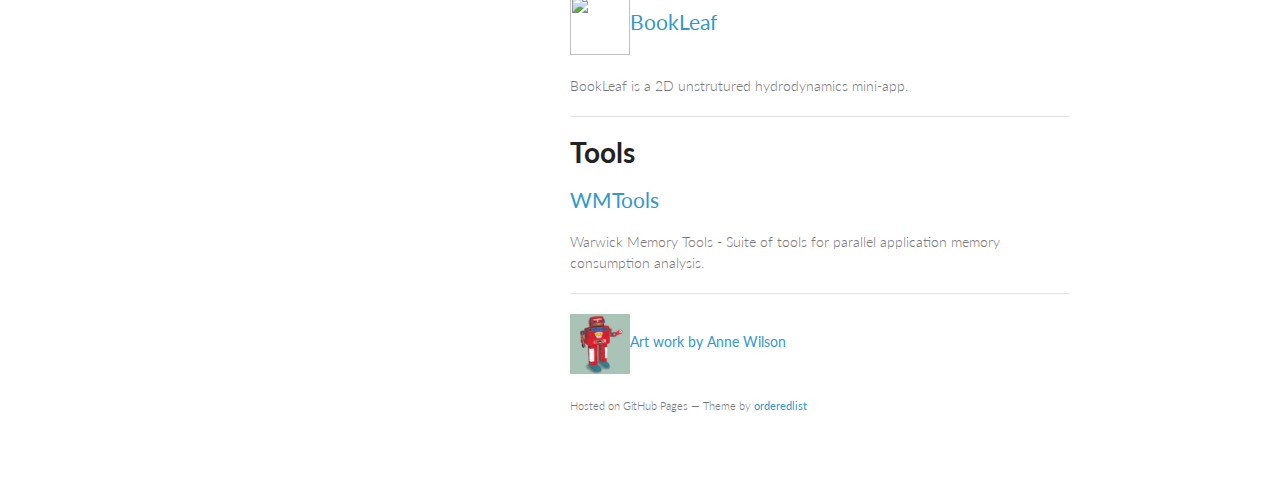
==== commit 52ef3e84: "Unwanted content removed" ====
--- a/index.html
+++ b/index.html
@@ -87,7 +87,7 @@
 
 <p>TeaLeaf is a mini-app that solves the linear heat conduction equation on a spatially decomposed regularly grid using a 5 point stencil with implicit solvers.</p>
 
-
+<hr/>
 <h2>
 <img src="http://uk-mac.github.io/TeaLeaf3D/images/logo_small.png" height="60px" width="60px" style="vertical-align: middle;"><a href="http://uk-mac.github.com/TeaLeaf3D/">TeaLeaf3D</a>
 
@@ -102,9 +102,11 @@
 
 </h2>
 
-<p>BookLeaf is an unstrutured hydrodynamics mini-app - Due for release soon.</p>
+<p>BookLeaf is a 2D unstrutured hydrodynamics mini-app.</p>
 
 <hr/>
+
+<!--
 <h2>
 <img src="http://uk-mac.github.io/BookLeaf3D/images/logo_small.png" height="60px" width="60px" style="vertical-align: middle;"><a href="http://uk-mac.github.com/BookLeaf3D/">BookLeaf3D - Coming Soon!</a>
 
@@ -151,6 +153,7 @@
 <p>DockLeaf3D is a new mini-app - Due for release soon.</p>
 
 <hr/>
+-->
 
 <h1>Tools</h1>
 
